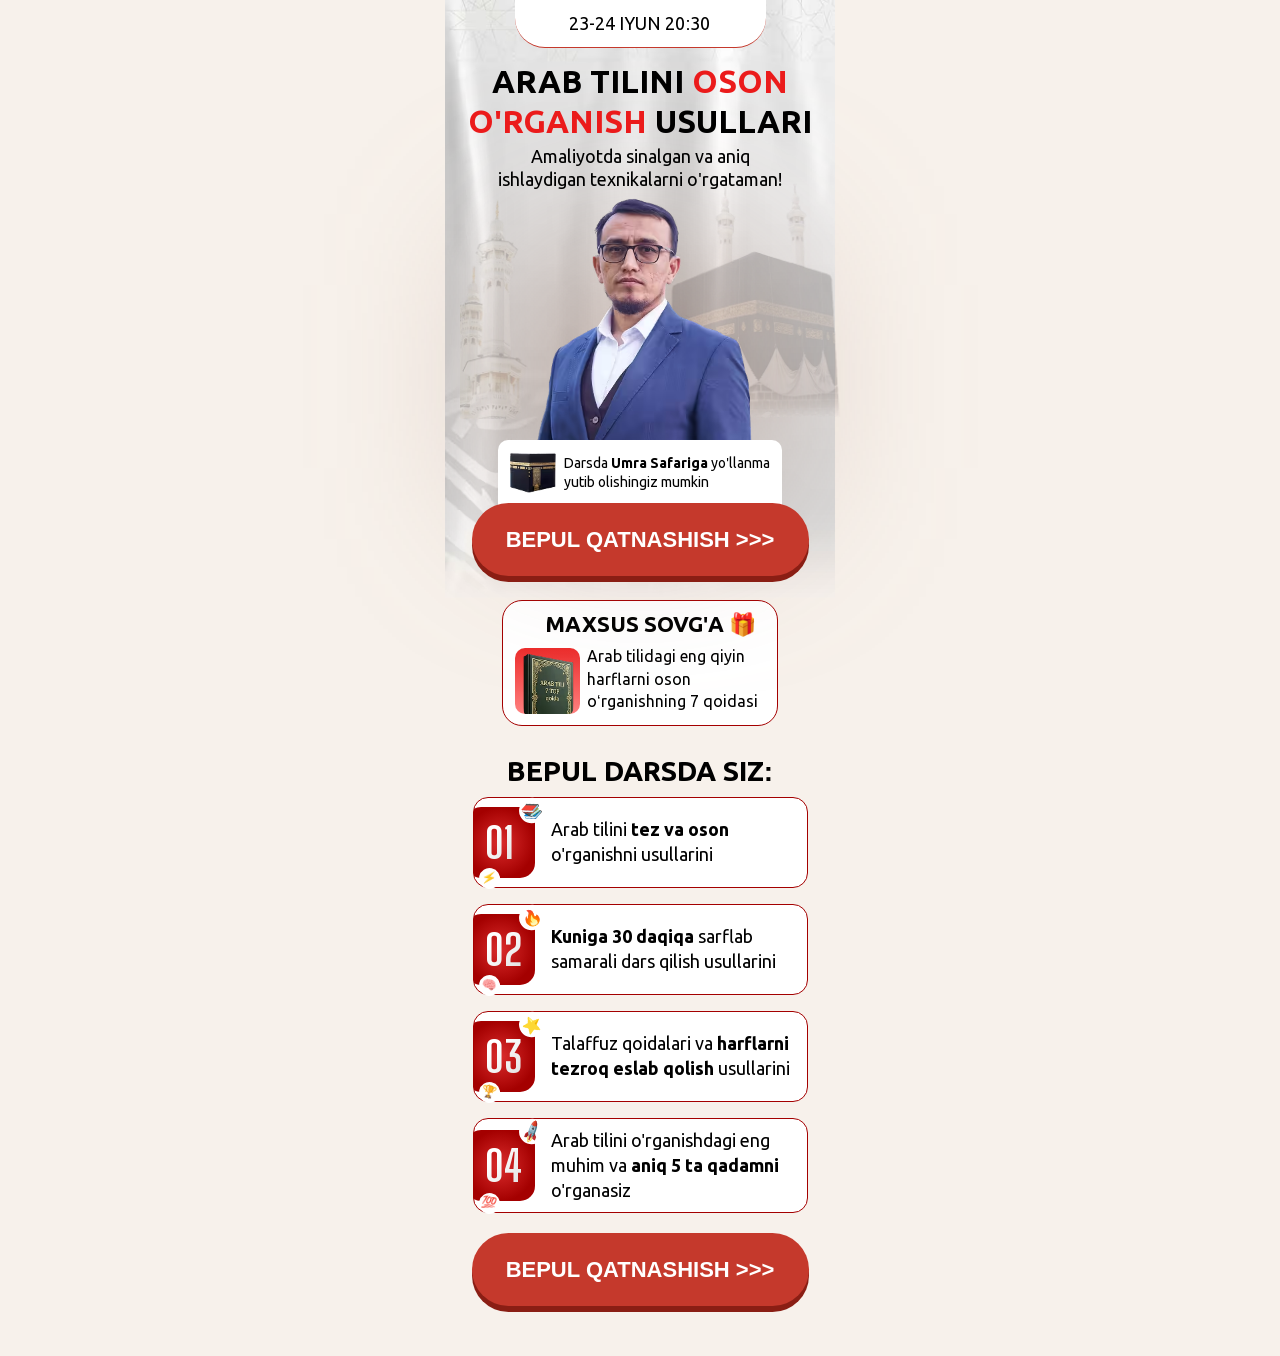
==== index.html @ 88886e20 "Update index.html" ====
<!DOCTYPE html>
<html lang="uz">

<head>
    <meta charset="UTF-8">
    <meta name="viewport" content="width=device-width, initial-scale=1.0">
    <title>Arab tili</title>
 <script async src="https://spliturltest.asosit.uz/abtest.js" data-site-id="A-bi5WSchbYVlJ-X" data-api-base="https://spliturltest.asosit.uz"></script>
    <style>
      * { margin: 0; padding: 0; box-sizing: border-box; } html, body { overflow-x: hidden; } body { background-color: #F7F1EB; } .container { max-width: 390px; width: 100%; margin: 0 auto; padding: 0 10px; padding-top: 0; display: flex; flex-direction: column; position: relative; background-image: url(./images/bgs.avif); background-repeat: no-repeat; background-size: contain; z-index: 10; align-items: center; font-family: sans-serif; } .containers { max-width: 390px; width: 100%; margin: 0 auto; padding: 0 10px; padding-top: 27px; display: flex; flex-direction: column; align-items: center; justify-content: center; } .bg { position: absolute; max-width: 390px; width: 100%; z-index: 0; object-fit: contain; margin-left: 30px; } .header { padding: 14px 0 15px 0; background-color: white; max-width: 251px; width: 100%; border-bottom: 1px solid #C5392C; border-radius: 0 0 30px 30px; margin-bottom: 13px; position: relative; z-index: 10; } .header__text { font-family: Ubuntu, sans-serif; font-weight: 500; font-size: 18px; line-height: 100%; text-align: center; text-transform: uppercase; } .title { font-family: Ubuntu, sans-serif; font-weight: 700; font-size: clamp(28px, 8vw, 32px); line-height: 125%; text-align: center; text-transform: uppercase; margin-bottom: 4px; color: black; position: relative; z-index: 10; } .title span { color: #EB1B1B; } .text { font-family: Ubuntu, sans-serif; font-weight: 400; font-size: clamp(16px, 5vw, 18px); line-height: 125%; text-align: center; color: black; position: relative; z-index: 10; margin-bottom: 8px; } .center { position: relative; width: 100%; display: flex; align-items: center; justify-content: center; } .expert__img { object-fit: contain; max-width: 272px; width: 100%; height: auto; margin-bottom: -105px; margin-left: -20px; position: relative; z-index: 1; } .speaker__gradient { background-color: #9E7665B2; filter: blur(100px); max-width: 207px; width: 100%; min-height: 193px; position: absolute; top: 280px; } .event__btn { cursor: pointer; max-width: 337px; text-decoration: none; width: 100%; display: flex; align-items: center; justify-content: center; border: none; position: relative; background-color: #C5392C; box-shadow: 0px 6px 0px 0px #8A1E14; border-radius: 100px; padding: 23.5px 0; height: 73px; z-index: 20; font-family: Caros, sans-serif; color: white; font-weight: 700; font-size: 22px; line-height: 120%; text-align: center; margin-bottom: 10px; } .gift { display: flex; align-items: center; justify-content: center; gap: 8px; padding: 12px 10px; padding-bottom: 30px; background-color: white; border-radius: 10px; position: relative; z-index: 10; margin-bottom: -20px; max-width: 284px; width: 100%; } .gift p { font-family: Ubuntu, sans-serif; font-weight: 400; font-size: 14px; line-height: 135%; } .present { max-width: 276px; width: 100%; background-color: white; border-radius: 20px; border: 1px solid #A40000; padding: 12px; text-align: center; } .present__title { font-family: Ubuntu, sans-serif; margin-right: -21px; font-weight: 700; font-size: 22px; line-height: 100%; margin-bottom: 10px; text-transform: uppercase; } .present__col { display: flex; align-items: center; gap: 7px; } .present__col img { border-radius: 10px; background: linear-gradient(180deg, #EC2C2B 0%, #FF8180 100%); margin-bottom: -5px; padding: 5px 6px 0 8px; } .present__col p { font-family: Ubuntu, sans-serif; font-weight: 400; font-size: 16px; line-height: 140%; letter-spacing: 0%; text-align: start; } .event__list__title { font-family: Ubuntu, sans-serif; font-weight: 700; font-size: clamp(25px, 9vw, 28px); line-height: 130%; text-align: center; text-transform: uppercase; margin-bottom: 8px; } .event__list__title span { background: linear-gradient(90deg, #EC2424 0%, #A40000 100%); -webkit-background-clip: text; -webkit-text-fill-color: transparent; background-clip: text; color: transparent; } .event__list { max-width: 335px; width: 100%; position: relative; display: flex; flex-direction: column; gap: 16px; margin-bottom: 20px; } .event__list__item { border: 1.5px solid #A40000; border-radius: 15px; display: flex; align-items: center; justify-content: start; gap: 16px; padding: 9px 0 9px 0; background-color: white; position: relative; } .event__list__box { position: absolute; background-color: white; border-radius: 100px; top: 0px; left: 45px; display: flex; align-items: center; justify-content: center; padding: 3px; transform: rotate(-25deg); overflow: hidden; } .event__list__boxs { position: absolute; background-color: white; border-radius: 100px; bottom: -2px; left: 5px; display: flex; align-items: center; transform: rotate(12deg); justify-content: center; padding: 3px; } .event__list__boxs p { font-size: 12px; } .event__list__item__number { background: radial-gradient(50% 50% at 50% 50%, #DA2C2C 0%, #A40000 100%); border-radius: 15px; margin-left: -8px; max-width: 69px; width: 100%; padding: 15px 19px 14px; } .event__list__item__number span { font-family: "Big Shoulders Display", sans-serif; font-weight: 700; font-size: 42px; line-height: 100%; text-align: center; text-transform: uppercase; background: linear-gradient(131.77deg, #FFFFFF 27.92%, #B7B7B7 186.56%); -webkit-background-clip: text; -webkit-text-fill-color: transparent; background-clip: text; color: transparent; } .event__list__item__text { font-family: Ubuntu, sans-serif; font-weight: 400; font-size: clamp(15.5px, 4.9vw, 18px); line-height: 140%; }
    </style>

    <link rel="stylesheet" href="./css/modal.css" media="print" onload="this.media='all'" />
    <noscript>
        <link rel="stylesheet" href="./css/modal.css" />
    </noscript>
</head>

    
<body>
    <div class="wrapper">
        <div class="container">

            <div class="header">
                <p class="header__text">
              23-24 Iyun 20:30
                </p>
            </div>

            <h1 class="title">
                Arab tilini <span>oson <br> o'rganish</span> usullari
            </h1>

            <p class="text">
                Amaliyotda sinalgan va aniq <br> ishlaydigan texnikalarni o'rgataman!
            </p>

            <img src="./images/speaker.avif" alt="Speaker rasmi" class="expert__img minifyImg" decoding="async"
                loading="lazy" width="272" height="272">
            <img class="bg" src="./images/bg.avif" loading="lazy" decoding="async" width="538" height="625" alt="bg">
            <div class="speaker__gradient"></div>

            <div class="gift">
                <img src="./images/gift.avif" loading="lazy" decoding="async" width="46" height="41" alt="gift">
                <p>Darsda <b>Umra Safariga</b> yo'llanma <br> yutib olishingiz mumkin</p>
            </div>

            <a href="https://t.me/+-_odknHX_tRmMmEy" class="event__btn registerBtn" style="margin-bottom: 24px;">
                BEPUL QATNASHISH >>>
            </a>


            <div class="present">
                <h2 class="present__title">Maxsus sovg'a 🎁</h2>
                <div class="present__col">
                    <img src="./images/gifts.avif" loading="lazy" decoding="async" width="65" height="66" alt="gifts">
                    <p>Arab tilidagi eng qiyin harflarni oson o‘rganishning 7 qoidasi</p>
                </div>
            </div>
        </div>

        <div class="containers">
            <h2 class="event__list__title">
                BEPUL darsda siz:
            </h2>
            <ul class="event__list">
                <li class="event__list__item">
                    <div
                        style="overflow: hidden; display: flex; align-items: center; justify-content: center; gap: 16px;">
                        <div class="event__list__box">
                            <p>📚</p>
                        </div>
                        <div class="event__list__boxs">
                            <p>⚡</p>
                        </div>
                        <div class="event__list__item__number">
                            <span>01</span>
                        </div>
                        <p class="event__list__item__text">
                            Arab tilini <b>tez va oson</b> o'rganishni usullarini
                        </p>
                    </div>
                </li>
                <li class="event__list__item">
                    <div
                        style="overflow: hidden; display: flex; align-items: center; justify-content: center; gap: 16px;">
                        <div class="event__list__box">
                            <p>🔥</p>
                        </div>
                        <div class="event__list__boxs">
                            <p>🧠</p>
                        </div>
                        <div class="event__list__item__number">
                            <span>02</span>
                        </div>
                        <p class="event__list__item__text">
                            <b>Kuniga 30 daqiqa</b> sarflab <br> samarali dars qilish usullarini
                        </p>
                    </div>
                </li>
                <li class="event__list__item">
                    <div
                        style="overflow: hidden; display: flex; align-items: center; justify-content: center; gap: 16px;">
                        <div class="event__list__box">
                            <p>⭐</p>
                        </div>
                        <div class="event__list__boxs">
                            <p>🏆</p>
                        </div>
                        <div class="event__list__item__number">
                            <span>03</span>
                        </div>
                        <p class="event__list__item__text">
                            Talaffuz qoidalari va <b>harflarni <br> tezroq eslab qolish</b> usullarini
                        </p>
                    </div>
                </li>
                <li class="event__list__item">
                    <div
                        style="overflow: hidden; display: flex; align-items: center; justify-content: center; gap: 16px;">
                        <div class="event__list__box">
                            <p>🚀</p>
                        </div>
                        <div class="event__list__boxs">
                            <p>💯</p>
                        </div>
                        <div class="event__list__item__number">
                            <span>04</span>
                        </div>
                        <p class="event__list__item__text">
                            Arab tilini o'rganishdagi eng <br> muhim va <b>aniq 5 ta qadamni</b> <br> o'rganasiz
                        </p>
                    </div>
                </li>
            </ul>

            <a href="https://t.me/+-_odknHX_tRmMmEy" class="event__btn registerBtn" style="margin-bottom: 50px;">
                BEPUL QATNASHISH >>>
            </a>
        </div>

        <script defer>
            document.addEventListener("DOMContentLoaded", (() => { document.querySelectorAll(".registerBtn").forEach((e => { e.addEventListener("click", (() => { "function" == typeof fbq && fbq("track", "CompleteRegistration") })) })) }));
        </script>

       <!-- Meta Pixel Code -->
<script defer>
!function(f,b,e,v,n,t,s)
{if(f.fbq)return;n=f.fbq=function(){n.callMethod?
n.callMethod.apply(n,arguments):n.queue.push(arguments)};
if(!f._fbq)f._fbq=n;n.push=n;n.loaded=!0;n.version='2.0';
n.queue=[];t=b.createElement(e);t.async=!0;
t.src=v;s=b.getElementsByTagName(e)[0];
s.parentNode.insertBefore(t,s)}(window, document,'script',
'https://connect.facebook.net/en_US/fbevents.js');
fbq('init', '26550109041292967');
fbq('track', 'PageView');
</script>
<noscript><img height="1" width="1" style="display:none"
src="https://www.facebook.com/tr?id=26550109041292967&ev=PageView&noscript=1"
/></noscript>
<!-- End Meta Pixel Code -->
</body>

</html>
---- css/modal.css ----
@font-face { font-family: "Ubuntu"; src: url(../font/Ubuntu-Bold.subset.AZaz09-space-symbols.woff2); font-weight: 700; font-display: swap; } @font-face { font-family: "Ubuntu"; src: url(../font/Ubuntu-Regular.subset.AZaz09-space-symbols.woff2); font-weight: 400; font-display: swap; } @font-face { font-family: "Big Shoulders Display"; src: url(../font/BigShouldersDisplay-Bold-subset-AZ-09-punct.woff2); font-display: swap; }
---- css/modal.css ----
@font-face { font-family: "Ubuntu"; src: url(../font/Ubuntu-Bold.subset.AZaz09-space-symbols.woff2); font-weight: 700; font-display: swap; } @font-face { font-family: "Ubuntu"; src: url(../font/Ubuntu-Regular.subset.AZaz09-space-symbols.woff2); font-weight: 400; font-display: swap; } @font-face { font-family: "Big Shoulders Display"; src: url(../font/BigShouldersDisplay-Bold-subset-AZ-09-punct.woff2); font-display: swap; }
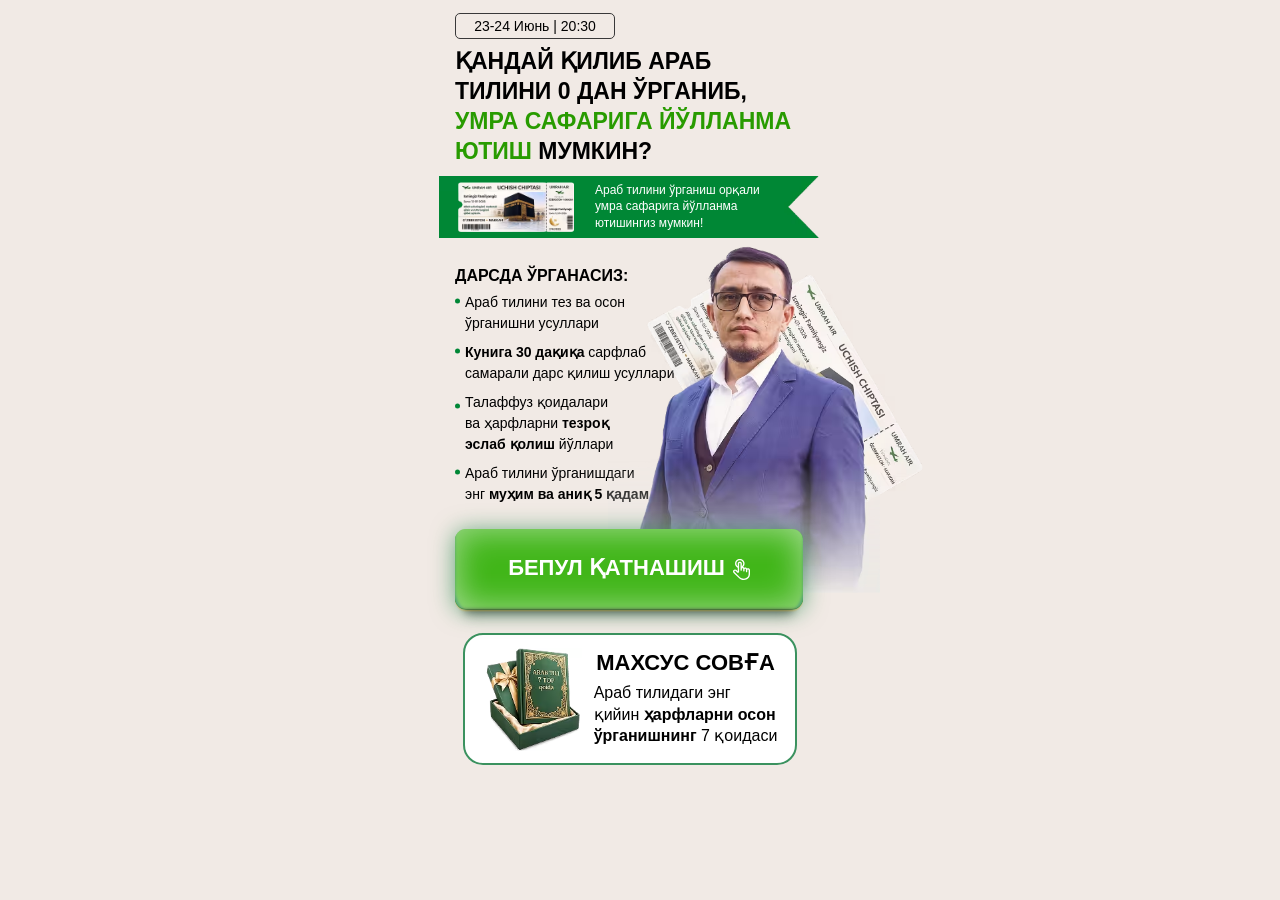
==== commit 31782853: "Add files via upload" ====
--- a/index.html
+++ b/index.html
@@ -5,161 +5,96 @@
     <meta charset="UTF-8">
     <meta name="viewport" content="width=device-width, initial-scale=1.0">
     <title>Arab tili</title>
- <script async src="https://spliturltest.asosit.uz/abtest.js" data-site-id="A-bi5WSchbYVlJ-X" data-api-base="https://spliturltest.asosit.uz"></script>
     <style>
-      * { margin: 0; padding: 0; box-sizing: border-box; } html, body { overflow-x: hidden; } body { background-color: #F7F1EB; } .container { max-width: 390px; width: 100%; margin: 0 auto; padding: 0 10px; padding-top: 0; display: flex; flex-direction: column; position: relative; background-image: url(./images/bgs.avif); background-repeat: no-repeat; background-size: contain; z-index: 10; align-items: center; font-family: sans-serif; } .containers { max-width: 390px; width: 100%; margin: 0 auto; padding: 0 10px; padding-top: 27px; display: flex; flex-direction: column; align-items: center; justify-content: center; } .bg { position: absolute; max-width: 390px; width: 100%; z-index: 0; object-fit: contain; margin-left: 30px; } .header { padding: 14px 0 15px 0; background-color: white; max-width: 251px; width: 100%; border-bottom: 1px solid #C5392C; border-radius: 0 0 30px 30px; margin-bottom: 13px; position: relative; z-index: 10; } .header__text { font-family: Ubuntu, sans-serif; font-weight: 500; font-size: 18px; line-height: 100%; text-align: center; text-transform: uppercase; } .title { font-family: Ubuntu, sans-serif; font-weight: 700; font-size: clamp(28px, 8vw, 32px); line-height: 125%; text-align: center; text-transform: uppercase; margin-bottom: 4px; color: black; position: relative; z-index: 10; } .title span { color: #EB1B1B; } .text { font-family: Ubuntu, sans-serif; font-weight: 400; font-size: clamp(16px, 5vw, 18px); line-height: 125%; text-align: center; color: black; position: relative; z-index: 10; margin-bottom: 8px; } .center { position: relative; width: 100%; display: flex; align-items: center; justify-content: center; } .expert__img { object-fit: contain; max-width: 272px; width: 100%; height: auto; margin-bottom: -105px; margin-left: -20px; position: relative; z-index: 1; } .speaker__gradient { background-color: #9E7665B2; filter: blur(100px); max-width: 207px; width: 100%; min-height: 193px; position: absolute; top: 280px; } .event__btn { cursor: pointer; max-width: 337px; text-decoration: none; width: 100%; display: flex; align-items: center; justify-content: center; border: none; position: relative; background-color: #C5392C; box-shadow: 0px 6px 0px 0px #8A1E14; border-radius: 100px; padding: 23.5px 0; height: 73px; z-index: 20; font-family: Caros, sans-serif; color: white; font-weight: 700; font-size: 22px; line-height: 120%; text-align: center; margin-bottom: 10px; } .gift { display: flex; align-items: center; justify-content: center; gap: 8px; padding: 12px 10px; padding-bottom: 30px; background-color: white; border-radius: 10px; position: relative; z-index: 10; margin-bottom: -20px; max-width: 284px; width: 100%; } .gift p { font-family: Ubuntu, sans-serif; font-weight: 400; font-size: 14px; line-height: 135%; } .present { max-width: 276px; width: 100%; background-color: white; border-radius: 20px; border: 1px solid #A40000; padding: 12px; text-align: center; } .present__title { font-family: Ubuntu, sans-serif; margin-right: -21px; font-weight: 700; font-size: 22px; line-height: 100%; margin-bottom: 10px; text-transform: uppercase; } .present__col { display: flex; align-items: center; gap: 7px; } .present__col img { border-radius: 10px; background: linear-gradient(180deg, #EC2C2B 0%, #FF8180 100%); margin-bottom: -5px; padding: 5px 6px 0 8px; } .present__col p { font-family: Ubuntu, sans-serif; font-weight: 400; font-size: 16px; line-height: 140%; letter-spacing: 0%; text-align: start; } .event__list__title { font-family: Ubuntu, sans-serif; font-weight: 700; font-size: clamp(25px, 9vw, 28px); line-height: 130%; text-align: center; text-transform: uppercase; margin-bottom: 8px; } .event__list__title span { background: linear-gradient(90deg, #EC2424 0%, #A40000 100%); -webkit-background-clip: text; -webkit-text-fill-color: transparent; background-clip: text; color: transparent; } .event__list { max-width: 335px; width: 100%; position: relative; display: flex; flex-direction: column; gap: 16px; margin-bottom: 20px; } .event__list__item { border: 1.5px solid #A40000; border-radius: 15px; display: flex; align-items: center; justify-content: start; gap: 16px; padding: 9px 0 9px 0; background-color: white; position: relative; } .event__list__box { position: absolute; background-color: white; border-radius: 100px; top: 0px; left: 45px; display: flex; align-items: center; justify-content: center; padding: 3px; transform: rotate(-25deg); overflow: hidden; } .event__list__boxs { position: absolute; background-color: white; border-radius: 100px; bottom: -2px; left: 5px; display: flex; align-items: center; transform: rotate(12deg); justify-content: center; padding: 3px; } .event__list__boxs p { font-size: 12px; } .event__list__item__number { background: radial-gradient(50% 50% at 50% 50%, #DA2C2C 0%, #A40000 100%); border-radius: 15px; margin-left: -8px; max-width: 69px; width: 100%; padding: 15px 19px 14px; } .event__list__item__number span { font-family: "Big Shoulders Display", sans-serif; font-weight: 700; font-size: 42px; line-height: 100%; text-align: center; text-transform: uppercase; background: linear-gradient(131.77deg, #FFFFFF 27.92%, #B7B7B7 186.56%); -webkit-background-clip: text; -webkit-text-fill-color: transparent; background-clip: text; color: transparent; } .event__list__item__text { font-family: Ubuntu, sans-serif; font-weight: 400; font-size: clamp(15.5px, 4.9vw, 18px); line-height: 140%; }
+* { margin: 0; padding: 0; box-sizing: border-box } html, body { overflow-x: hidden } body { background-color: #F1EAE5 } .webiner { padding-top: 13px; padding-bottom: 36px; } .webiner__container { max-width: 390px; margin: 0 auto; position: relative; padding: 0 10px; } .webiner__top { border: 1px solid #393939; border-radius: 5px; max-width: 160px; width: 100%; padding: 5px 8px; margin-bottom: 8px; } .webiner__top h2 { font-family: Ubuntu, sans-serif; font-weight: 500; font-size: 14px; line-height: 100%; text-align: center; } .webiner__top p { font-family: Buyan, sans-serif; font-weight: 400; font-size: 12px; line-height: 100%; } .webiner__title { font-family: Ubuntu, sans-serif; font-weight: 700; font-size: clamp(20px, 6.3vw, 23px); line-height: 130%; margin-bottom: 9px; letter-spacing: 1%; text-transform: uppercase; display: block; } .webiner__title span { color: #289B00; } .webiner__box { position: relative; } .webiner__info-title { font-family: Montserrat, sans-serif; font-weight: 700; font-size: 16px; line-height: 100%; text-transform: uppercase; margin-bottom: 8px; } .webiner__nav { display: flex; flex-direction: column; gap: 8px; margin-left: 10px; margin-bottom: 24px; list-style: none; } .webiner__nav li { font-family: Ubuntu, sans-serif; font-weight: 400; font-size: clamp(12px, 3.5vw, 14px); line-height: 150%; position: relative; } .webiner__nav li span { font-weight: 700; } .webiner__nav li::before { content: ""; position: absolute; left: -10px; top: 22%; transform: translateY(-50%); width: 5px; height: 5px; background: #008736; border-radius: 50%; } .gift { display: flex; align-items: center; justify-content: start; gap: 8px; background-image: url(./images/gift-bg.avif); background-repeat: no-repeat; background-size: cover; padding: 6px 6px 6px 6px; background-position: center; margin-bottom: 30px; margin-left: -16px; } .gift img { max-width: clamp(120px, 37vw, 142px); height: 50px; object-fit: contain; flex-shrink: 0; } .gift p { font-family: Ubuntu, sans-serif; font-weight: 400; font-size: clamp(10px, 3.4vw, 12px); line-height: 140%; color: white; } .gradient { background: linear-gradient(180deg, rgba(247, 241, 235, 0) 68.12%, #F7F1EB 100%); max-width: 241px; width: 100%; } .webiner__images { max-width: clamp(219px, 73vw, 317px); width: 100%; height: auto; position: absolute; top: -22px; right: -100px; } .present { max-width: 334px; width: 100%; background-color: white; border: 2px solid #3B925F; display: flex; align-items: center; justify-content: center; gap: 12px; padding-top: 13px; padding-bottom: 12px; border-radius: 20px; margin-left: 8px; } .present img { max-width: 99px; width: 100%; } .present__col h3 { font-family: Ubuntu, sans-serif; font-weight: 700; font-size: clamp(20px, 6vw, 22px); line-height: 100%; text-align: center; text-transform: uppercase; margin-bottom: 8px; } .present__col p { font-family: Ubuntu, sans-serif; font-weight: 300; font-size: clamp(15px, 4.5vw, 16px); line-height: 135%; } .present__col p span { font-weight: 700; } .webiner__btn { font-family: Ubuntu, sans-serif; font-weight: 700; font-size: 22px; text-decoration: none; line-height: 100%; text-align: center; text-transform: uppercase; color: white; text-shadow: 0px 0.74px 0px 0px #00000026; border: none; padding: 28px 0 30px 0; cursor: pointer; text-align: center; max-width: 348px; width: 100%; background-color: #41B619; border-radius: 11px; box-shadow: 7.36px 7.36px 29.45px 0px #FFFFFF4D inset, -7.36px -7.36px 29.45px 0px #FFFFFF4D inset, 0px 0.74px 0px 0px #01763080, 0px 2px 0px 0px #D2AA1B33, 0px 3px 0px 0px #D2AA1B1A, 0px 10.31px 1.99px -10.31px #000000E5, 0px 13.25px 6.55px -9.57px #00000040, 0px 19.14px 11.71px -11.78px #00000040, 0px -21.35px 2.72px -20.62px #00000080 inset, -20.62px -11.05px 2.72px -20.62px #017630 inset, 20.62px -11.05px 2.72px -20.62px #017630 inset, 0px 2px 22.9px 0px #01763099; /* box-shadow: 0px 10.31px 1.99px -10.31px #000000E5, 0px 13.25px 6.55px -9.57px #00000040, 0px 19.14px 11.71px -11.78px #00000040, 0px -21.35px 2.72px -20.62px #00000080 inset, -20.62px -11.05px 2.72px -20.62px #017630 inset, 20.62px -11.05px 2.72px -20.62px #017630 inset, 0px 2px 22.9px 0px #01763099; */ display: flex; position: relative; letter-spacing: 4%; margin-bottom: 24px; z-index: 14; display: flex; align-items: center; justify-content: center; gap: 8px; } .webiner__btn svg { margin-bottom: -3px; } @media (max-width:400px) { .webiner__images { right: -80px; } } @media (max-width:340px) { .webiner__images { right: -90px; max-width: 235px; } .gift { padding: 5px 5px 5px 5px; margin-left: -10px; } .present { margin-left: 0; } }
     </style>
 
-    <link rel="stylesheet" href="./css/modal.css" media="print" onload="this.media='all'" />
+    <link rel="stylesheet" href="./css/modal.css" media="print" onload="this.media='all'">
     <noscript>
-        <link rel="stylesheet" href="./css/modal.css" />
+        <link rel="stylesheet" href="./css/modal.css">
     </noscript>
 </head>
 
-    
 <body>
-    <div class="wrapper">
-        <div class="container">
+    <main>
+        <section class="webiner">
+            <div class="webiner__container">
+                <div class="webiner__top">
+                    <h2>23-24 Июнь | 20:30</h2>
+                </div>
 
-            <div class="header">
-                <p class="header__text">
-              23-24 Iyun 20:30
-                </p>
+                <h3 class="webiner__title">
+                    Қандай қилиб араб <br>
+                    тилини 0 дан ўрганиб, <br>
+                    <span>Умра сафарига йўлланма <br>
+                        ютиш</span> мумкин?
+                </h3>
+
+                <div class="gift">
+                    <img src="./images/gift.avif" loading="lazy" decoding="async" width="142" height="61" alt="gift">
+                    <p>Араб тилини ўрганиш орқали <br> умра сафарига йўлланма <br> ютишингиз мумкин!</p>
+                </div>
+
+                <div class="webiner__box">
+                    <div class="webiner__info">
+                        <h3 class="webiner__info-title">дарсда ўрганасиз:</h3>
+
+                        <ul class="webiner__nav">
+                            <li>Араб тилини тез ва осон <br> ўрганишни усуллари</li>
+                            <li><b>Кунига 30 дақиқа</b> сарфлаб <br> самарали дарс қилиш усуллари</li>
+                            <li>Талаффуз қоидалари <br> ва ҳарфларни <b>тезроқ <br> эслаб қолиш</b> йўллари</li>
+                            <li>Араб тилини ўрганишдаги <br> энг <b>муҳим ва аниқ 5 қадам</b></li>
+                        </ul>
+
+                    </div>
+
+                    <img class="webiner__images" src="./images/speaker.avif" loading="lazy" decoding="async" width="317"
+                        height="347" alt="speaker">
+                    <div class="gradient"></div>
+                </div>
+
+                <a class="webiner__btn registerBtn" href="https://t.me/+f0kDeh4JM5piOTcy">
+                    бепул қатнашиш
+                    <svg width="17" height="21" viewBox="0 0 17 21" fill="none" xmlns="http://www.w3.org/2000/svg">
+                        <path
+                            d="M14.96 9.1875C15.2433 9.1875 15.509 9.23877 15.7569 9.34131C16.0048 9.44385 16.2208 9.58398 16.405 9.76172C16.5892 9.93945 16.7344 10.1479 16.8406 10.3872C16.9469 10.6265 17 10.8828 17 11.1562V15.0938C17 15.9072 16.8406 16.6729 16.5219 17.3906C16.2031 18.1084 15.764 18.7339 15.2044 19.2671C14.6448 19.8003 13.9967 20.2207 13.26 20.5283C12.5233 20.8359 11.73 20.9932 10.88 21C9.86 21 8.91083 20.812 8.0325 20.436C7.15417 20.0601 6.35375 19.5269 5.63125 18.8364L0.61625 13.9966C0.417917 13.8052 0.265625 13.583 0.159375 13.3301C0.053125 13.0771 0 12.8174 0 12.5508C0 12.2637 0.0566667 11.9971 0.17 11.751C0.283333 11.5049 0.435625 11.2861 0.626875 11.0947C0.818125 10.9033 1.04125 10.7598 1.29625 10.6641C1.55125 10.5684 1.8275 10.5137 2.125 10.5C2.70583 10.5 3.20521 10.7017 3.62313 11.105L4.76 12.1919V8.74658C4.34208 8.55518 3.96667 8.31592 3.63375 8.02881C3.30083 7.7417 3.0175 7.41699 2.78375 7.05469C2.55 6.69238 2.36583 6.30273 2.23125 5.88574C2.09667 5.46875 2.03292 5.03809 2.04 4.59375C2.04 3.95801 2.16396 3.36328 2.41188 2.80957C2.65979 2.25586 2.99979 1.76709 3.43187 1.34326C3.86396 0.919434 4.36688 0.591309 4.94063 0.358887C5.51438 0.126465 6.13417 0.00683594 6.8 0C7.45875 0 8.075 0.119629 8.64875 0.358887C9.2225 0.598145 9.72896 0.92627 10.1681 1.34326C10.6073 1.76025 10.9473 2.24561 11.1881 2.79932C11.429 3.35303 11.5529 3.95117 11.56 4.59375C11.56 5.22949 11.429 5.83789 11.1669 6.41895C10.9048 7 10.5329 7.50928 10.0513 7.94678C10.2992 8.0083 10.5223 8.11084 10.7206 8.25439C10.919 8.39795 11.0925 8.57568 11.2413 8.7876C11.56 8.6167 11.8929 8.53125 12.24 8.53125C12.5942 8.53125 12.9235 8.60986 13.2281 8.76709C13.5327 8.92432 13.7771 9.1499 13.9613 9.44385C14.28 9.27295 14.6129 9.1875 14.96 9.1875ZM3.4 4.59375C3.4 5.10645 3.52042 5.59521 3.76125 6.06006C4.00208 6.5249 4.335 6.91113 4.76 7.21875V4.59375C4.76 4.32031 4.81313 4.06396 4.91937 3.82471C5.02563 3.58545 5.17083 3.37695 5.355 3.19922C5.53917 3.02148 5.75521 2.88135 6.00313 2.77881C6.25104 2.67627 6.51667 2.625 6.8 2.625C7.08333 2.625 7.34896 2.67627 7.59688 2.77881C7.84479 2.88135 8.06083 3.02148 8.245 3.19922C8.42917 3.37695 8.57438 3.58545 8.68062 3.82471C8.78687 4.06396 8.84 4.32031 8.84 4.59375V7.21875C9.265 6.91113 9.59792 6.5249 9.83875 6.06006C10.0796 5.59521 10.2 5.10645 10.2 4.59375C10.2 4.14258 10.1115 3.71875 9.93437 3.32227C9.75729 2.92578 9.51292 2.58057 9.20125 2.28662C8.88958 1.99268 8.52833 1.75684 8.1175 1.5791C7.70667 1.40137 7.2675 1.3125 6.8 1.3125C6.3325 1.3125 5.89333 1.39795 5.4825 1.56885C5.07167 1.73975 4.71042 1.97559 4.39875 2.27637C4.08708 2.57715 3.84271 2.92578 3.66563 3.32227C3.48854 3.71875 3.4 4.14258 3.4 4.59375ZM15.64 11.1562C15.64 10.9785 15.5727 10.8247 15.4381 10.6948C15.3035 10.5649 15.1442 10.5 14.96 10.5C14.7192 10.5 14.5527 10.5649 14.4606 10.6948C14.3685 10.8247 14.3119 10.9854 14.2906 11.1768C14.2694 11.3682 14.2658 11.5801 14.28 11.8125C14.2942 12.0449 14.2942 12.2534 14.28 12.438C14.2658 12.6226 14.2092 12.7866 14.11 12.9302C14.0108 13.0737 13.8408 13.1387 13.6 13.125C13.3379 13.125 13.1608 13.0464 13.0688 12.8892C12.9767 12.7319 12.92 12.5269 12.8988 12.2739C12.8775 12.021 12.8846 11.7578 12.92 11.4844C12.9554 11.2109 12.9625 10.9478 12.9412 10.6948C12.92 10.4419 12.8669 10.2402 12.7819 10.0898C12.6969 9.93945 12.5162 9.85742 12.24 9.84375C11.9992 9.84375 11.8327 9.90869 11.7406 10.0386C11.6485 10.1685 11.5919 10.3291 11.5706 10.5205C11.5494 10.7119 11.5458 10.9238 11.56 11.1562C11.5742 11.3887 11.5742 11.5972 11.56 11.7817C11.5458 11.9663 11.4892 12.1304 11.39 12.2739C11.2908 12.4175 11.1208 12.4824 10.88 12.4688C10.6179 12.4688 10.4408 12.3901 10.3488 12.2329C10.2567 12.0757 10.2 11.8706 10.1788 11.6177C10.1575 11.3647 10.1646 11.1016 10.2 10.8281C10.2354 10.5547 10.2425 10.2915 10.2213 10.0386C10.2 9.78564 10.1469 9.58398 10.0619 9.43359C9.97688 9.2832 9.79625 9.20117 9.52 9.1875C9.27917 9.1875 9.11271 9.25244 9.02063 9.38232C8.92854 9.51221 8.87187 9.67285 8.85063 9.86426C8.82938 10.0557 8.82583 10.2676 8.84 10.5C8.85417 10.7324 8.85417 10.9409 8.84 11.1255C8.82583 11.3101 8.76917 11.4741 8.67 11.6177C8.57083 11.7612 8.40083 11.8262 8.16 11.8125C7.97583 11.8125 7.81646 11.7476 7.68188 11.6177C7.54729 11.4878 7.48 11.334 7.48 11.1562V4.59375C7.48 4.41602 7.41271 4.26221 7.27813 4.13232C7.14354 4.00244 6.98417 3.9375 6.8 3.9375C6.61583 3.9375 6.45646 4.00244 6.32188 4.13232C6.18729 4.26221 6.12 4.41602 6.12 4.59375V12.6636C6.12 12.8208 6.09167 12.9644 6.035 13.0942C5.97833 13.2241 5.89687 13.3438 5.79063 13.4531C5.68438 13.5625 5.56042 13.6411 5.41875 13.689C5.27708 13.7368 5.12833 13.7676 4.9725 13.7812C4.81667 13.7812 4.66792 13.7539 4.52625 13.6992C4.38458 13.6445 4.25354 13.5625 4.13312 13.4531L2.65625 12.0278C2.5075 11.8843 2.33042 11.8125 2.125 11.8125C1.91958 11.8125 1.7425 11.8843 1.59375 12.0278C1.445 12.1714 1.36708 12.3457 1.36 12.5508C1.36 12.749 1.43438 12.9199 1.58312 13.0635L6.59812 17.9136C7.19313 18.4878 7.84479 18.9253 8.55313 19.2261C9.26146 19.5269 10.0371 19.6807 10.88 19.6875C11.5387 19.6875 12.155 19.5679 12.7288 19.3286C13.3025 19.0894 13.8054 18.7612 14.2375 18.3442C14.6696 17.9272 15.0096 17.4419 15.2575 16.8882C15.5054 16.3345 15.6329 15.7363 15.64 15.0938V11.1562Z"
+                            fill="white" />
+                    </svg>
+                </a>
+
+                <div class="present">
+                    <img src="./images/gifts.avif" loading="lazy" decoding="async" width="99" height="103" alt="gifts">
+                    <div class="present__col">
+                        <h3>махсус совға</h3>
+                        <p>Араб тилидаги энг <br> қийин <span>ҳарфларни осон <br> ўрганишнинг</span> 7 қоидаси</p>
+                    </div>
+                </div>
+                
             </div>
+        </section>
+    </main>
 
-            <h1 class="title">
-                Arab tilini <span>oson <br> o'rganish</span> usullari
-            </h1>
+    <script defer>
+        document.addEventListener("DOMContentLoaded", (() => { document.querySelectorAll(".registerBtn").forEach((e => { e.addEventListener("click", (() => { "function" == typeof fbq && fbq("track", "CompleteRegistration") })) })) }));
+    </script>
 
-            <p class="text">
-                Amaliyotda sinalgan va aniq <br> ishlaydigan texnikalarni o'rgataman!
-            </p>
-
-            <img src="./images/speaker.avif" alt="Speaker rasmi" class="expert__img minifyImg" decoding="async"
-                loading="lazy" width="272" height="272">
-            <img class="bg" src="./images/bg.avif" loading="lazy" decoding="async" width="538" height="625" alt="bg">
-            <div class="speaker__gradient"></div>
-
-            <div class="gift">
-                <img src="./images/gift.avif" loading="lazy" decoding="async" width="46" height="41" alt="gift">
-                <p>Darsda <b>Umra Safariga</b> yo'llanma <br> yutib olishingiz mumkin</p>
-            </div>
-
-            <a href="https://t.me/+-_odknHX_tRmMmEy" class="event__btn registerBtn" style="margin-bottom: 24px;">
-                BEPUL QATNASHISH >>>
-            </a>
-
-
-            <div class="present">
-                <h2 class="present__title">Maxsus sovg'a 🎁</h2>
-                <div class="present__col">
-                    <img src="./images/gifts.avif" loading="lazy" decoding="async" width="65" height="66" alt="gifts">
-                    <p>Arab tilidagi eng qiyin harflarni oson o‘rganishning 7 qoidasi</p>
-                </div>
-            </div>
-        </div>
-
-        <div class="containers">
-            <h2 class="event__list__title">
-                BEPUL darsda siz:
-            </h2>
-            <ul class="event__list">
-                <li class="event__list__item">
-                    <div
-                        style="overflow: hidden; display: flex; align-items: center; justify-content: center; gap: 16px;">
-                        <div class="event__list__box">
-                            <p>📚</p>
-                        </div>
-                        <div class="event__list__boxs">
-                            <p>⚡</p>
-                        </div>
-                        <div class="event__list__item__number">
-                            <span>01</span>
-                        </div>
-                        <p class="event__list__item__text">
-                            Arab tilini <b>tez va oson</b> o'rganishni usullarini
-                        </p>
-                    </div>
-                </li>
-                <li class="event__list__item">
-                    <div
-                        style="overflow: hidden; display: flex; align-items: center; justify-content: center; gap: 16px;">
-                        <div class="event__list__box">
-                            <p>🔥</p>
-                        </div>
-                        <div class="event__list__boxs">
-                            <p>🧠</p>
-                        </div>
-                        <div class="event__list__item__number">
-                            <span>02</span>
-                        </div>
-                        <p class="event__list__item__text">
-                            <b>Kuniga 30 daqiqa</b> sarflab <br> samarali dars qilish usullarini
-                        </p>
-                    </div>
-                </li>
-                <li class="event__list__item">
-                    <div
-                        style="overflow: hidden; display: flex; align-items: center; justify-content: center; gap: 16px;">
-                        <div class="event__list__box">
-                            <p>⭐</p>
-                        </div>
-                        <div class="event__list__boxs">
-                            <p>🏆</p>
-                        </div>
-                        <div class="event__list__item__number">
-                            <span>03</span>
-                        </div>
-                        <p class="event__list__item__text">
-                            Talaffuz qoidalari va <b>harflarni <br> tezroq eslab qolish</b> usullarini
-                        </p>
-                    </div>
-                </li>
-                <li class="event__list__item">
-                    <div
-                        style="overflow: hidden; display: flex; align-items: center; justify-content: center; gap: 16px;">
-                        <div class="event__list__box">
-                            <p>🚀</p>
-                        </div>
-                        <div class="event__list__boxs">
-                            <p>💯</p>
-                        </div>
-                        <div class="event__list__item__number">
-                            <span>04</span>
-                        </div>
-                        <p class="event__list__item__text">
-                            Arab tilini o'rganishdagi eng <br> muhim va <b>aniq 5 ta qadamni</b> <br> o'rganasiz
-                        </p>
-                    </div>
-                </li>
-            </ul>
-
-            <a href="https://t.me/+-_odknHX_tRmMmEy" class="event__btn registerBtn" style="margin-bottom: 50px;">
-                BEPUL QATNASHISH >>>
-            </a>
-        </div>
-
-        <script defer>
-            document.addEventListener("DOMContentLoaded", (() => { document.querySelectorAll(".registerBtn").forEach((e => { e.addEventListener("click", (() => { "function" == typeof fbq && fbq("track", "CompleteRegistration") })) })) }));
-        </script>
-
-       <!-- Meta Pixel Code -->
+   <!-- Meta Pixel Code -->
 <script defer>
-!function(f,b,e,v,n,t,s)
-{if(f.fbq)return;n=f.fbq=function(){n.callMethod?
-n.callMethod.apply(n,arguments):n.queue.push(arguments)};
-if(!f._fbq)f._fbq=n;n.push=n;n.loaded=!0;n.version='2.0';
-n.queue=[];t=b.createElement(e);t.async=!0;
-t.src=v;s=b.getElementsByTagName(e)[0];
-s.parentNode.insertBefore(t,s)}(window, document,'script',
-'https://connect.facebook.net/en_US/fbevents.js');
-fbq('init', '26550109041292967');
-fbq('track', 'PageView');
-</script>
-<noscript><img height="1" width="1" style="display:none"
-src="https://www.facebook.com/tr?id=26550109041292967&ev=PageView&noscript=1"
-/></noscript>
-<!-- End Meta Pixel Code -->
+    !function(f,b,e,v,n,t,s)
+    {if(f.fbq)return;n=f.fbq=function(){n.callMethod?
+    n.callMethod.apply(n,arguments):n.queue.push(arguments)};
+    if(!f._fbq)f._fbq=n;n.push=n;n.loaded=!0;n.version='2.0';
+    n.queue=[];t=b.createElement(e);t.async=!0;
+    t.src=v;s=b.getElementsByTagName(e)[0];
+    s.parentNode.insertBefore(t,s)}(window, document,'script',
+    'https://connect.facebook.net/en_US/fbevents.js');
+    fbq('init', '26550109041292967');
+    fbq('track', 'PageView');
+    </script>
+    <noscript><img height="1" width="1" style="display:none"
+    src="https://www.facebook.com/tr?id=26550109041292967&ev=PageView&noscript=1"
+    /></noscript>
+    <!-- End Meta Pixel Code -->
 </body>
 
 </html>
--- a/css/modal.css
+++ b/css/modal.css
@@ -1 +1 @@
-@font-face { font-family: "Ubuntu"; src: url(../font/Ubuntu-Bold.subset.AZaz09-space-symbols.woff2); font-weight: 700; font-display: swap; } @font-face { font-family: "Ubuntu"; src: url(../font/Ubuntu-Regular.subset.AZaz09-space-symbols.woff2); font-weight: 400; font-display: swap; } @font-face { font-family: "Big Shoulders Display"; src: url(../font/BigShouldersDisplay-Bold-subset-AZ-09-punct.woff2); font-display: swap; }+@font-face { font-family: "Bison"; src: url("../font/Bison-Bold\(PersonalUse\).ttf") format("woff2"); font-weight: 700; font-display: swap } @font-face { font-family: "Bison"; src: url("../font/Bison\ Bold\ 300.woff2") format("woff2"); font-weight: 300; font-display: swap }
--- a/css/modal.css
+++ b/css/modal.css
@@ -1 +1 @@
-@font-face { font-family: "Ubuntu"; src: url(../font/Ubuntu-Bold.subset.AZaz09-space-symbols.woff2); font-weight: 700; font-display: swap; } @font-face { font-family: "Ubuntu"; src: url(../font/Ubuntu-Regular.subset.AZaz09-space-symbols.woff2); font-weight: 400; font-display: swap; } @font-face { font-family: "Big Shoulders Display"; src: url(../font/BigShouldersDisplay-Bold-subset-AZ-09-punct.woff2); font-display: swap; }+@font-face { font-family: "Bison"; src: url("../font/Bison-Bold\(PersonalUse\).ttf") format("woff2"); font-weight: 700; font-display: swap } @font-face { font-family: "Bison"; src: url("../font/Bison\ Bold\ 300.woff2") format("woff2"); font-weight: 300; font-display: swap }
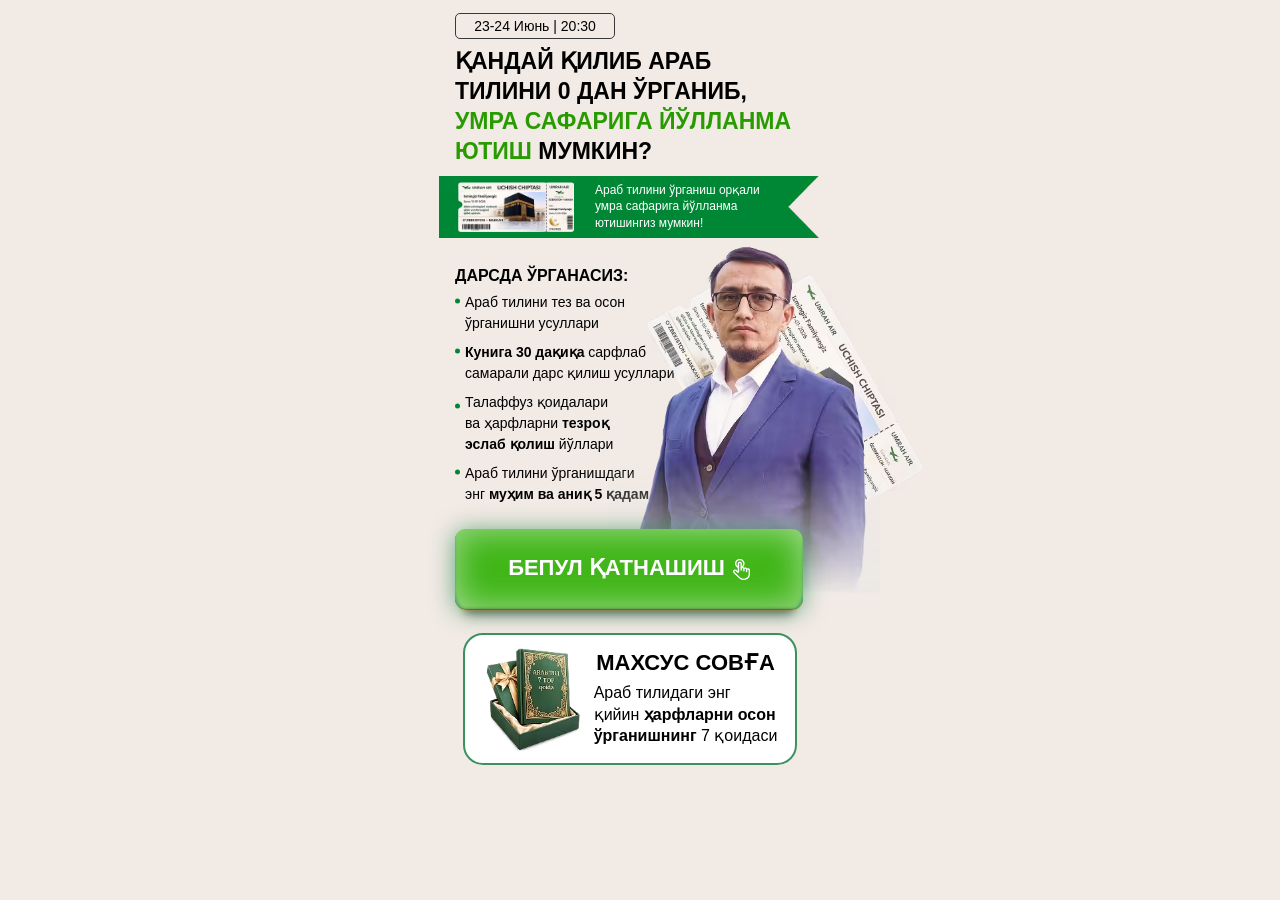
==== commit edfa2843: "Update index.html" ====
--- a/index.html
+++ b/index.html
@@ -53,7 +53,7 @@
                     <div class="gradient"></div>
                 </div>
 
-                <a class="webiner__btn registerBtn" href="https://t.me/+f0kDeh4JM5piOTcy">
+                <a class="webiner__btn registerBtn" href="https://t.me/+lEg6DOGs6a44OWYy">
                     бепул қатнашиш
                     <svg width="17" height="21" viewBox="0 0 17 21" fill="none" xmlns="http://www.w3.org/2000/svg">
                         <path
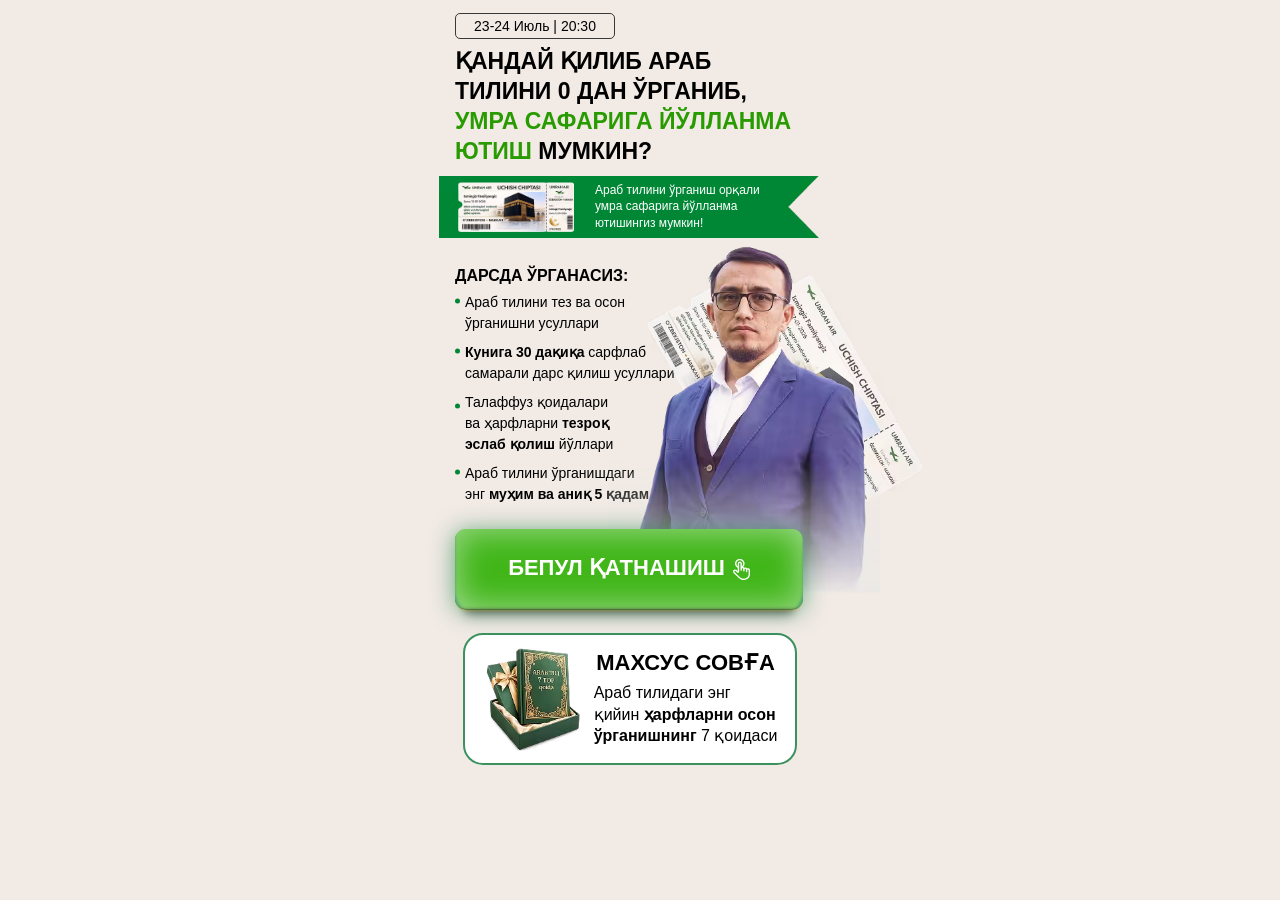
==== commit be757a56: "Update index.html" ====
--- a/index.html
+++ b/index.html
@@ -20,7 +20,7 @@
         <section class="webiner">
             <div class="webiner__container">
                 <div class="webiner__top">
-                    <h2>23-24 Июнь | 20:30</h2>
+                    <h2>23-24 Июль | 20:30</h2>
                 </div>
 
                 <h3 class="webiner__title">
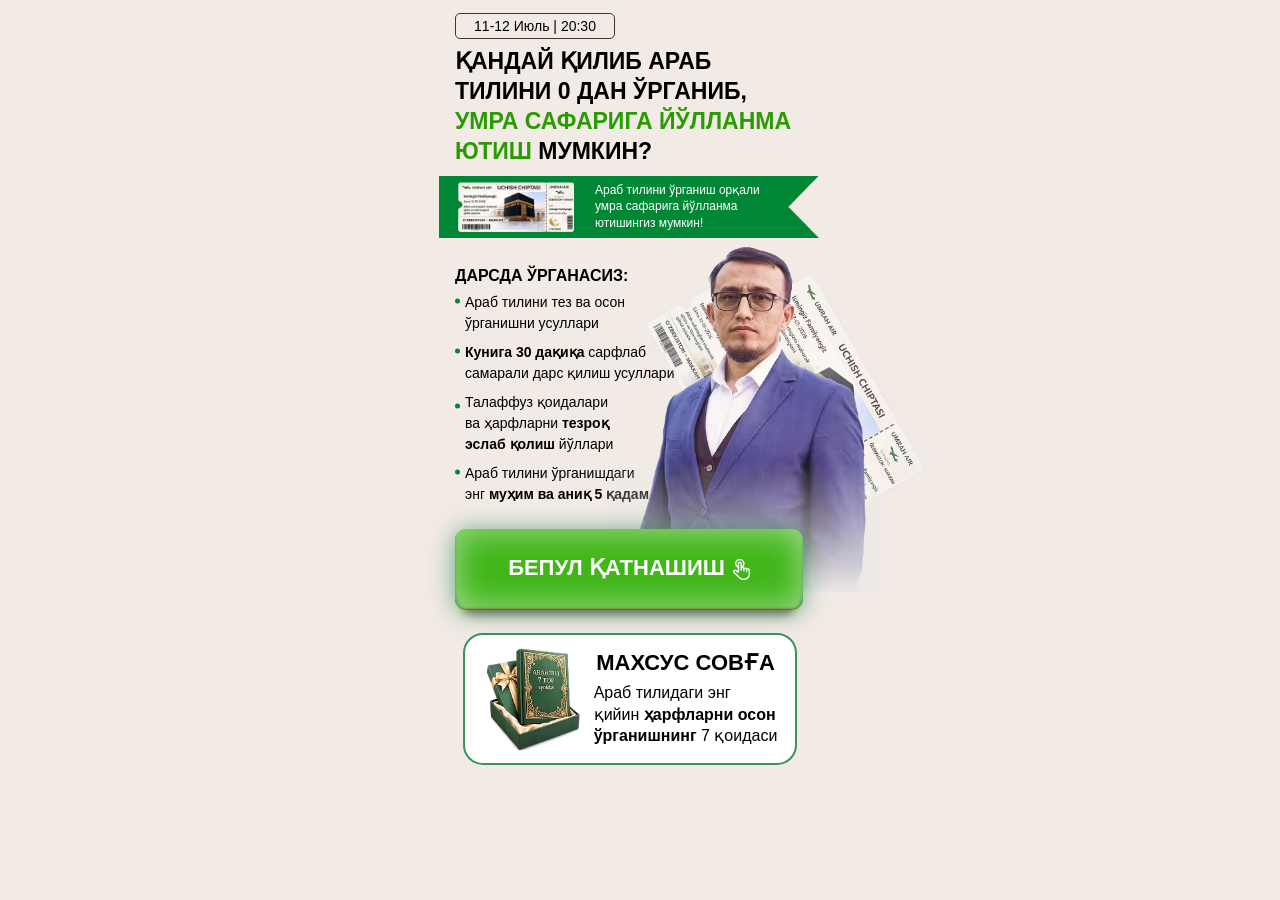
==== commit 793fb886: "Update index.html" ====
--- a/index.html
+++ b/index.html
@@ -20,7 +20,7 @@
         <section class="webiner">
             <div class="webiner__container">
                 <div class="webiner__top">
-                    <h2>23-24 Июль | 20:30</h2>
+                    <h2>11-12 Июль | 20:30</h2>
                 </div>
 
                 <h3 class="webiner__title">
@@ -53,7 +53,7 @@
                     <div class="gradient"></div>
                 </div>
 
-                <a class="webiner__btn registerBtn" href="https://t.me/+lEg6DOGs6a44OWYy">
+                <a class="webiner__btn registerBtn" href="https://t.me/+7RemYSWFuI9hYTdi">
                     бепул қатнашиш
                     <svg width="17" height="21" viewBox="0 0 17 21" fill="none" xmlns="http://www.w3.org/2000/svg">
                         <path
